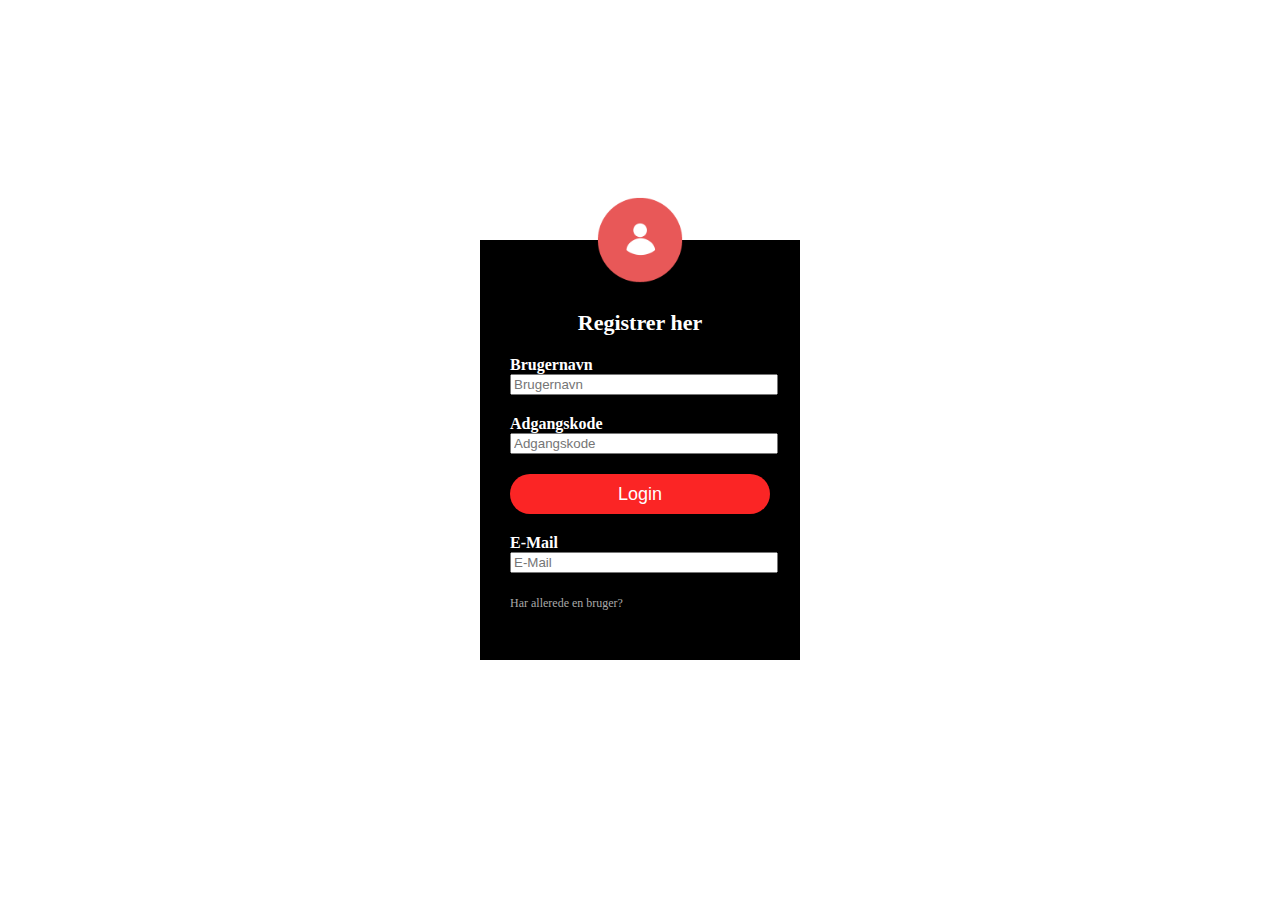
==== index2.html @ c9bd624d "xd" ====
<!DOCTYPE html>
<html>
<head>
<title>Registrer bruger</title>
  <link rel="stylesheet" type="text/css" href="style2.css"
<body>
  <div class="loginbox">
    <img src="avatar.png" class="avatar">
      <h1>Registrer her</h1>
      <form>
        <p>Brugernavn</p>
        <input type="text" name="" placeholder="Brugernavn">
        <p>Adgangskode</p>
        <input type="password" name="" placeholder="Adgangskode">
        <input type="submit" name="" value="Login">
        <p>E-Mail</p>
        <input type="text" name="" placeholder="E-Mail">
        <a href="#"> Har allerede en bruger?</a>


  </div>

</body>
</head>
</html>
---- style2.css ----
.body{
    margin: 0;
    padding: 0;
    background: url (baggrund.jpg);
    background-size: cover;
    background-position: center;
    font-family: sans-serif;
  }

.loginbox{
    width: 320px;
    height: 420px;
    background: #000;
    color: #fff;
    top: 50%;
    left: 50%;
    position: absolute;
    transform: translate(-50%,-50%);
    box-sizing: border-box;
    padding: 70px 30px;
  }

.avatar{
    width: 100px;
    height: 100px;
    border-radius: 50%;
    position: absolute;
    top: -50px;
    left: calc(50% - 50px);
}

h1{
  margin: 0;
  padding: 0 0 20px;
  text-align: center;
  font-size: 22px
}

.loginbox p{
  margin: 0;
  padding: 0;
  font-weight: bold;
}

.loginbox input{
  width: 100%;
  margin-bottom: 20px;
}

.loginbox input[type="text"], input [type"password"]
{
  border: none;
  border-bottom: 1px solid #fff;
  background: transparent;
  outline: none;
  height: 40px;
  color: #fff;
  font-size: 16px;
}

.loginbox input[type="submit"]
{
  border: none;
  outline: none;
  height: 40px;
  background: #fb2525;
  color: #fff;
  font-size: 18px;
  border-radius: 20px;
}

.loginbox input[type="submit"]:hover
{
    cursor: pointer;
    background: #ffc107;
    color: #000;
}

.loginbox a{
    text-decoration: none;
    font-size: 12px;
    line-height: 20px;
    color: darkgrey;
}

.loginbox a1{
  text-decoration: none;
  font-size: 12px;
  line-height: 20px;
  color: red;
}

.loginbox a:hover
{
    color: #ffc107;

}

.loginbox a1:hover
{
    cursor: pointer;
    color: #ffc107;
}
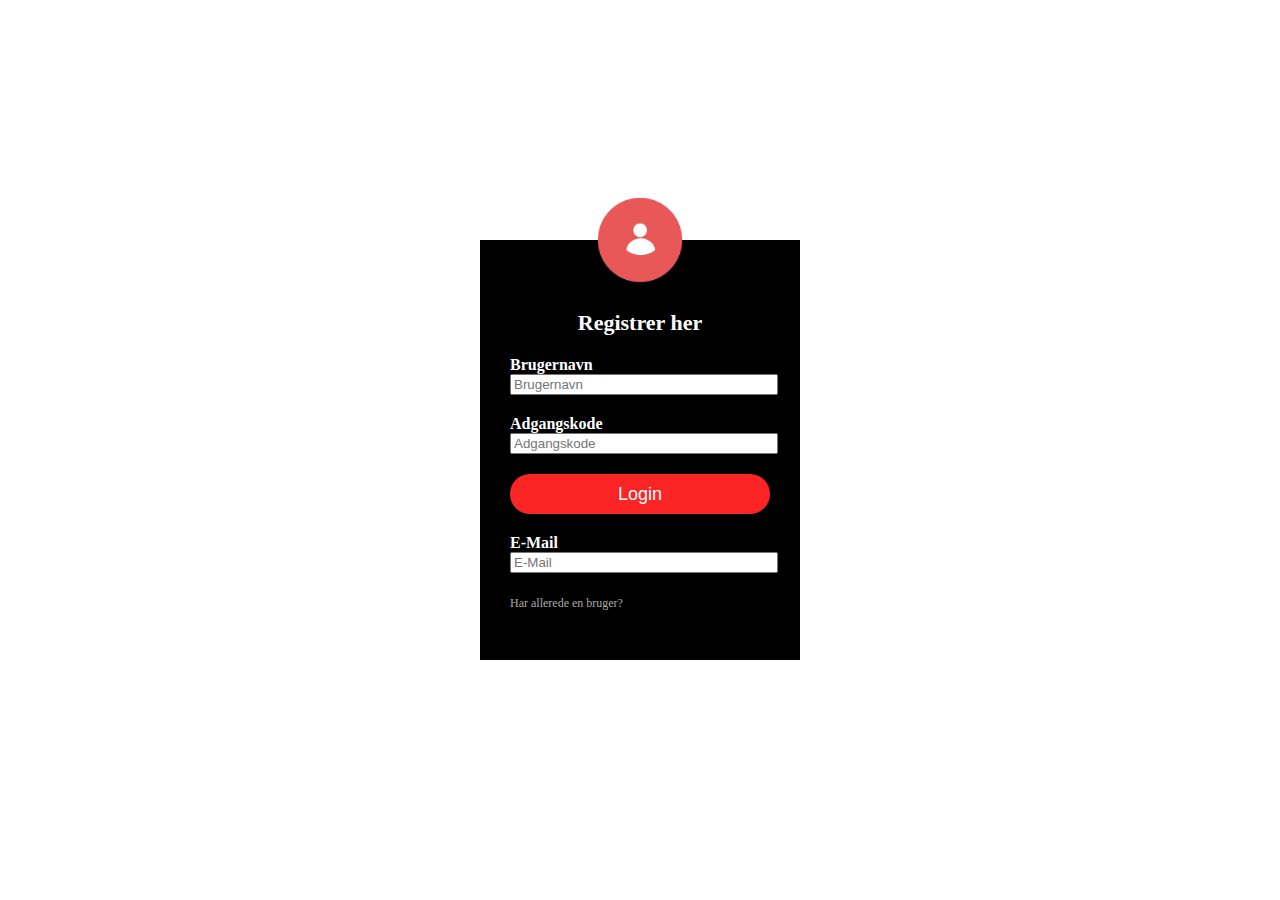
==== commit 7da86ab6: "Update index2.html" ====
--- a/index2.html
+++ b/index2.html
@@ -15,7 +15,7 @@
         <input type="submit" name="" value="Login">
         <p>E-Mail</p>
         <input type="text" name="" placeholder="E-Mail">
-        <a href="#"> Har allerede en bruger?</a>
+        <a href="index.html"> Har allerede en bruger?</a>
 
 
   </div>
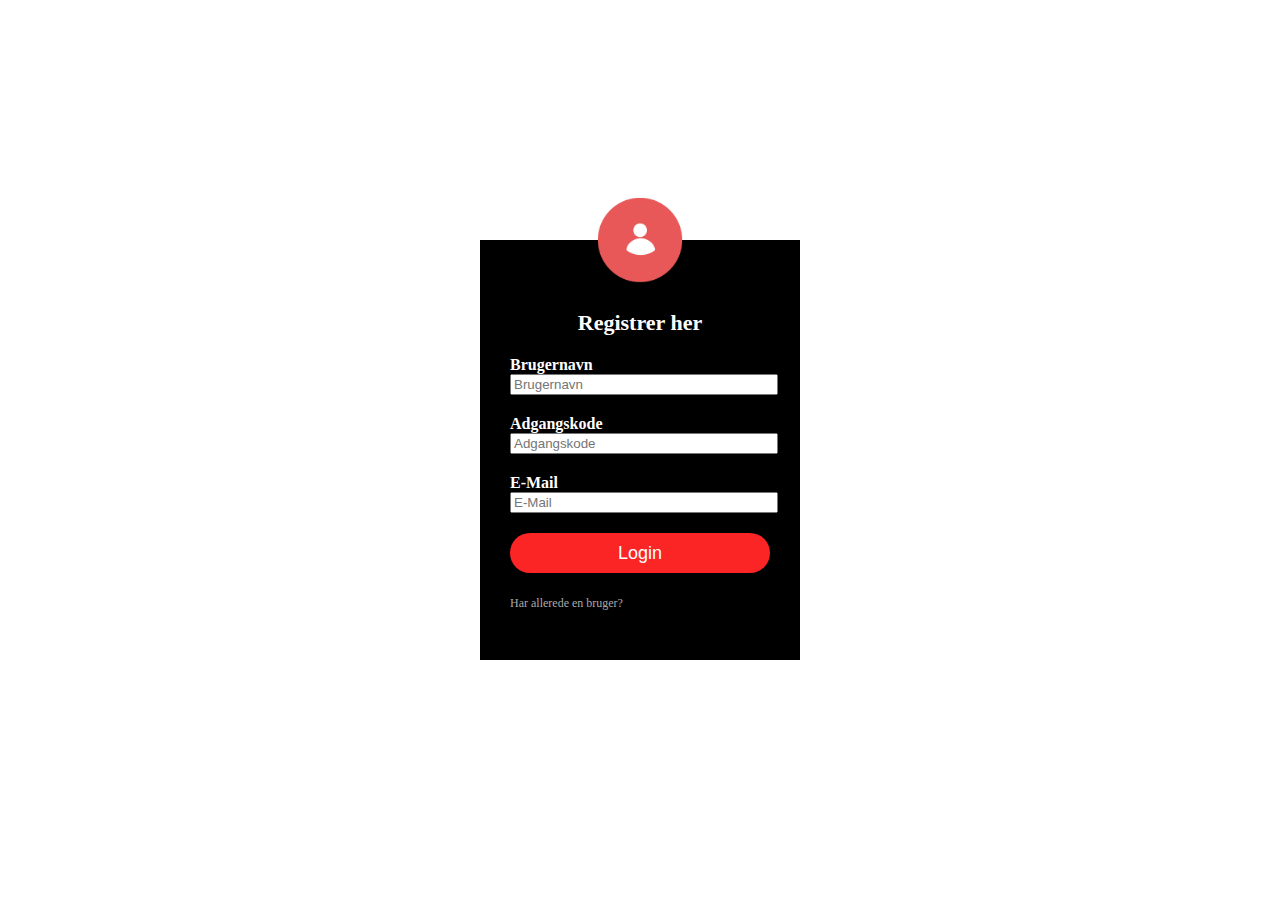
==== commit 768344ae: "Update index2.html" ====
--- a/index2.html
+++ b/index2.html
@@ -12,9 +12,9 @@
         <input type="text" name="" placeholder="Brugernavn">
         <p>Adgangskode</p>
         <input type="password" name="" placeholder="Adgangskode">
-        <input type="submit" name="" value="Login">
         <p>E-Mail</p>
         <input type="text" name="" placeholder="E-Mail">
+        <input type="submit" name="" value="Login">
         <a href="index.html"> Har allerede en bruger?</a>
 
 
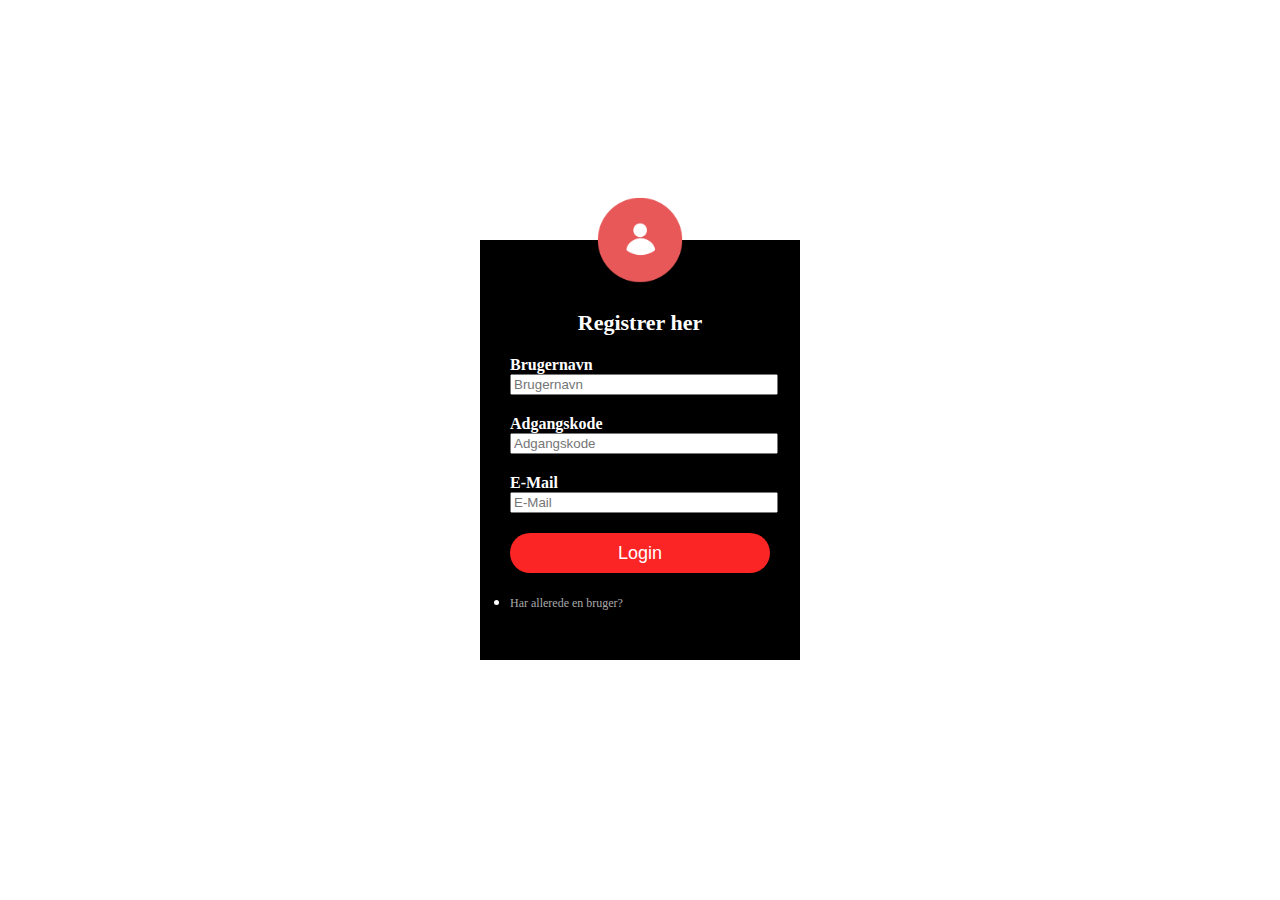
==== commit 1126ddec: "li" ====
--- a/index2.html
+++ b/index2.html
@@ -15,7 +15,7 @@
         <p>E-Mail</p>
         <input type="text" name="" placeholder="E-Mail">
         <input type="submit" name="" value="Login">
-        <a href="index.html"> Har allerede en bruger?</a>
+        <li><a href="index.html"> Har allerede en bruger?</a></li>
 
 
   </div>
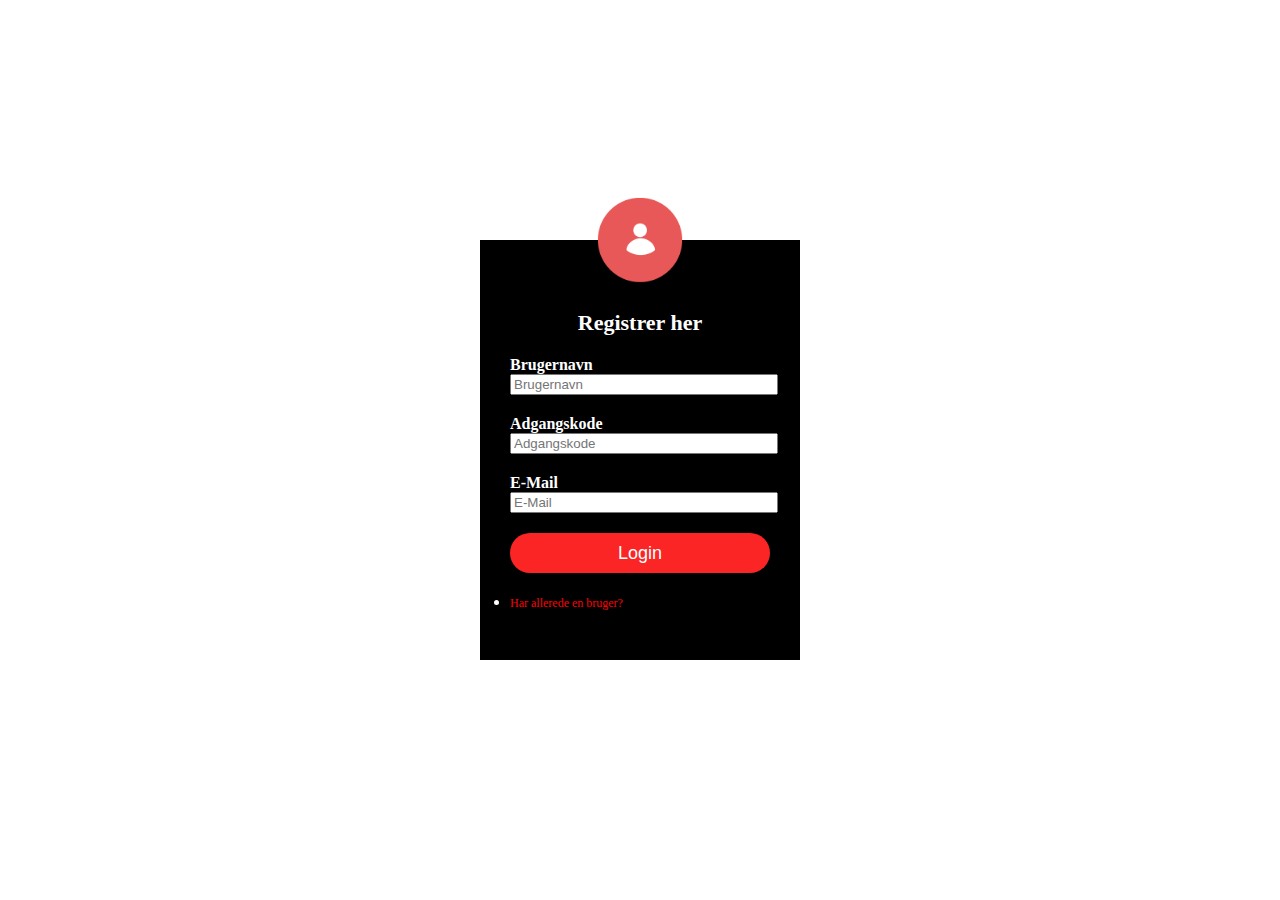
==== commit dae69b1c: "da" ====
--- a/index2.html
+++ b/index2.html
@@ -15,7 +15,7 @@
         <p>E-Mail</p>
         <input type="text" name="" placeholder="E-Mail">
         <input type="submit" name="" value="Login">
-        <li><a href="index.html"> Har allerede en bruger?</a></li>
+        <li><a1 href="index.html"> Har allerede en bruger?</a1></li>
 
 
   </div>
